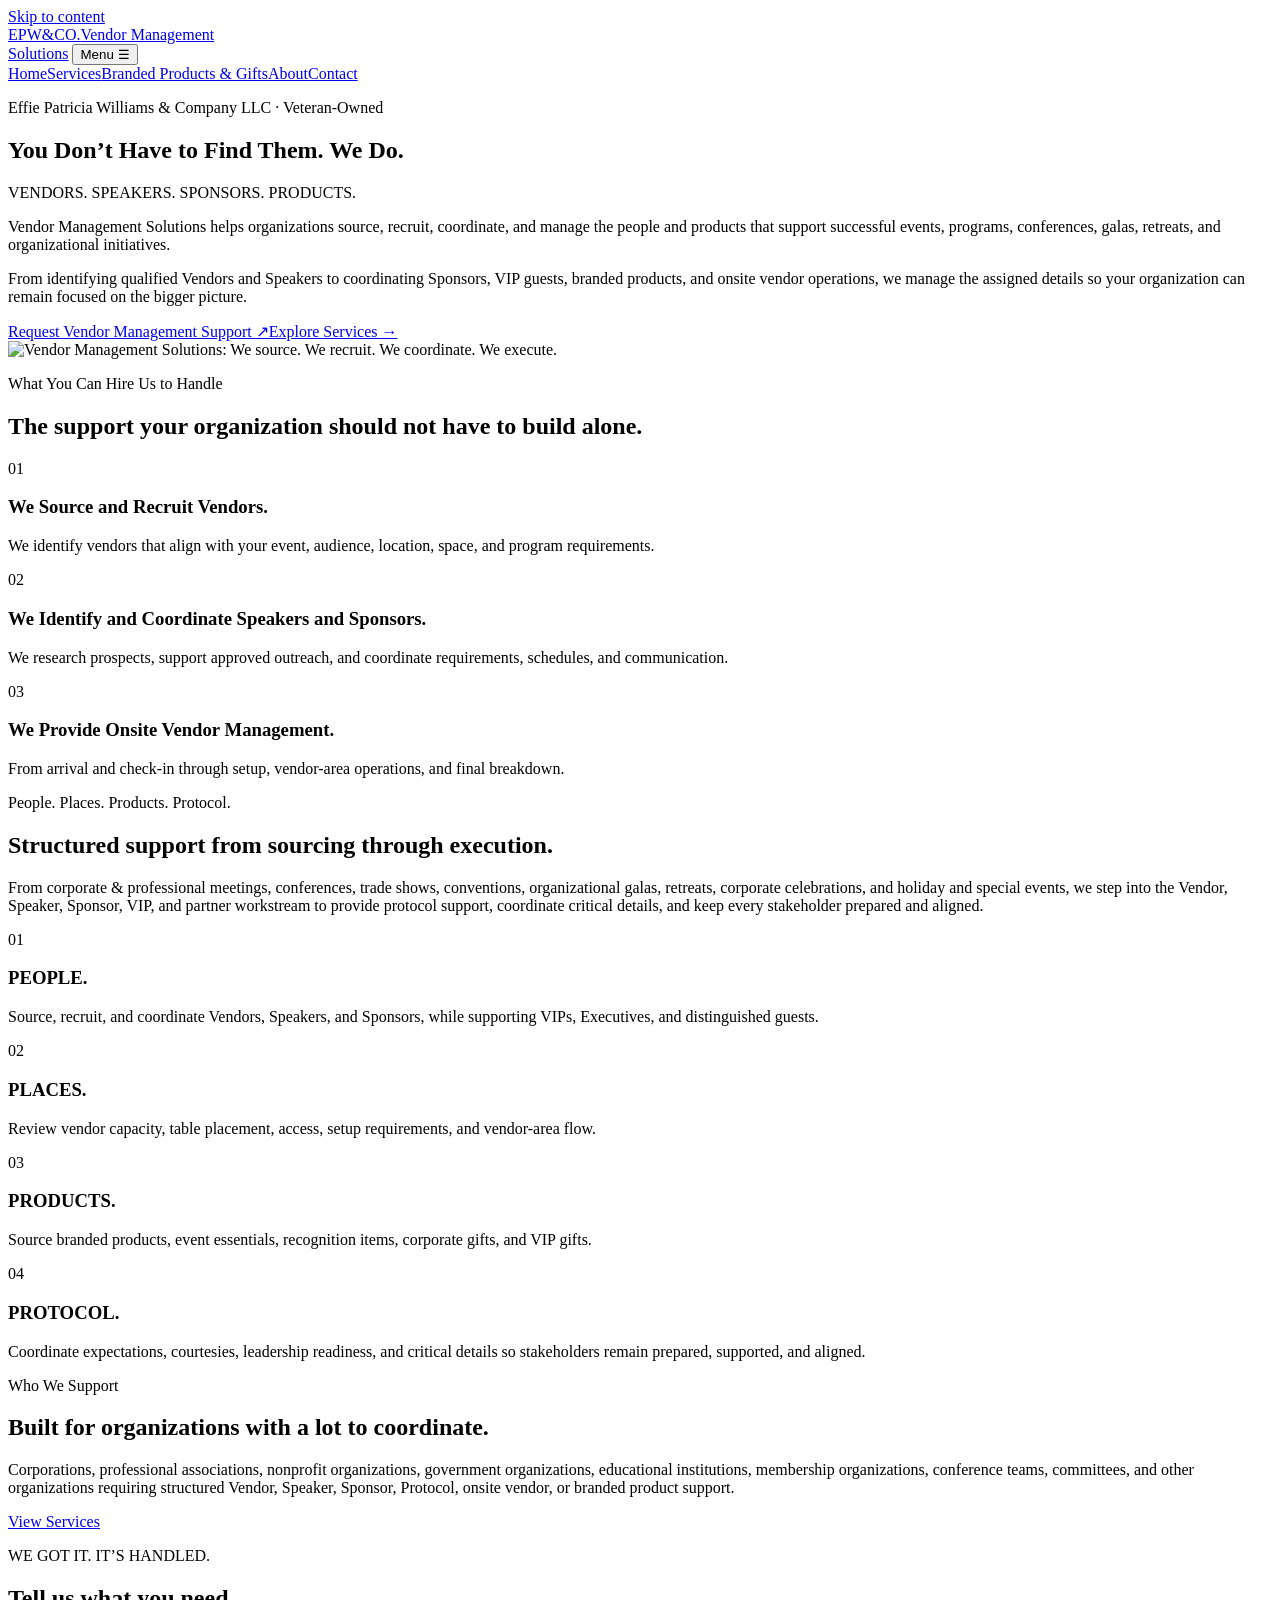
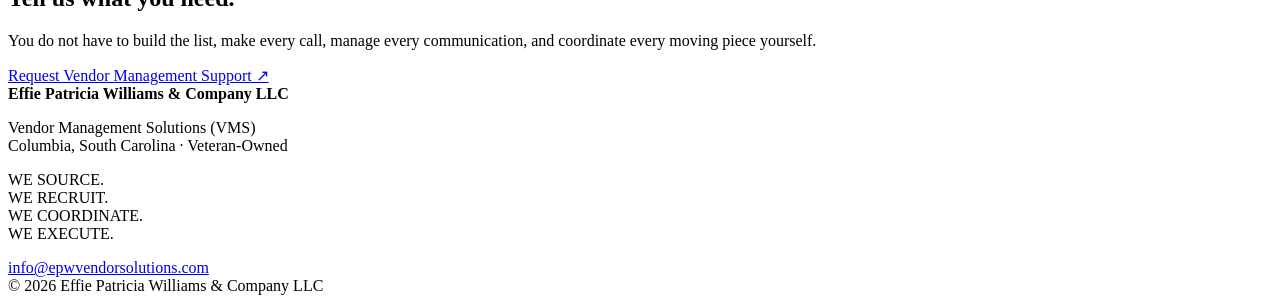
==== index.html @ 1e3501ec "Add files via upload" ====
<!doctype html>
<html lang="en">
<head>
  <meta charset="utf-8">
  <meta name="viewport" content="width=device-width, initial-scale=1">
  <meta name="theme-color" content="#171714">
  <meta name="description" content="Vendor recruitment, speaker and sponsor sourcing, protocol support, branded product procurement, and onsite vendor-area management for organizations.">
  <title>Home | Vendor Management Solutions</title>
  <link rel="stylesheet" href="assets/styles.css">
</head>
<body>
  <a class="skip" href="#main">Skip to content</a>
  <header class="site-header"><div class="wrap header-inner">
    <a class="brand" href="index.html" aria-label="Vendor Management Solutions home"><span class="brand-mark">EPW<span>&amp;CO.</span></span><span class="brand-name">Vendor Management<br>Solutions</span></a>
    <button class="menu-toggle" aria-label="Open navigation" aria-expanded="false" aria-controls="site-nav">Menu <span aria-hidden="true">☰</span></button>
    <nav id="site-nav" aria-label="Main navigation"><a href="index.html" aria-current="page">Home</a><a href="services.html">Services</a><a href="merchandise.html">Branded Products &amp; Gifts</a><a href="about.html">About</a><a href="contact.html">Contact</a></nav>
  </div></header>
  <main id="main">
    <section class="hero"><div class="wrap hero-grid">
      <div>
        <p class="eyebrow">Effie Patricia Williams &amp; Company LLC · Veteran-Owned</p>
        <h1>You Don’t Have to Find Them. We Do.</h1>
        <p class="tagline">VENDORS. SPEAKERS. SPONSORS. PRODUCTS.</p>
        <p class="lead">Vendor Management Solutions helps organizations source, recruit, coordinate, and manage the people and products that support successful events, programs, conferences, galas, retreats, and organizational initiatives.</p>
        <p>From identifying qualified Vendors and Speakers to coordinating Sponsors, VIP guests, branded products, and onsite vendor operations, we manage the assigned details so your organization can remain focused on the bigger picture.</p>
        <div class="actions"><a class="button" href="contact.html">Request Vendor Management Support <span aria-hidden="true">↗</span></a><a class="text-link" href="services.html">Explore Services →</a></div>
      </div>
      <div class="hero-panel"><img src="assets/vms-logo.png" alt="Vendor Management Solutions: We source. We recruit. We coordinate. We execute." width="1024" height="1536"></div>
    </div></section>

    <section class="section soft"><div class="wrap">
      <p class="eyebrow">What You Can Hire Us to Handle</p>
      <h2>The support your organization should not have to build alone.</h2>
      <div class="card-grid three">
        <article class="card"><span class="number">01</span><h3>We Source and Recruit Vendors.</h3><p>We identify vendors that align with your event, audience, location, space, and program requirements.</p></article>
        <article class="card"><span class="number">02</span><h3>We Identify and Coordinate Speakers and Sponsors.</h3><p>We research prospects, support approved outreach, and coordinate requirements, schedules, and communication.</p></article>
        <article class="card"><span class="number">03</span><h3>We Provide Onsite Vendor Management.</h3><p>From arrival and check-in through setup, vendor-area operations, and final breakdown.</p></article>
      </div>
    </div></section>

    <section class="section"><div class="wrap">
      <p class="eyebrow">People. Places. Products. Protocol.</p>
      <h2>Structured support from sourcing through execution.</h2>
      <p class="section-intro">From corporate &amp; professional meetings, conferences, trade shows, conventions, organizational galas, retreats, corporate celebrations, and holiday and special events, we step into the Vendor, Speaker, Sponsor, VIP, and partner workstream to provide protocol support, coordinate critical details, and keep every stakeholder prepared and aligned.</p>
      <div class="card-grid four">
        <article class="card"><span class="number">01</span><h3>PEOPLE.</h3><p>Source, recruit, and coordinate Vendors, Speakers, and Sponsors, while supporting VIPs, Executives, and distinguished guests.</p></article>
        <article class="card"><span class="number">02</span><h3>PLACES.</h3><p>Review vendor capacity, table placement, access, setup requirements, and vendor-area flow.</p></article>
        <article class="card"><span class="number">03</span><h3>PRODUCTS.</h3><p>Source branded products, event essentials, recognition items, corporate gifts, and VIP gifts.</p></article>
        <article class="card"><span class="number">04</span><h3>PROTOCOL.</h3><p>Coordinate expectations, courtesies, leadership readiness, and critical details so stakeholders remain prepared, supported, and aligned.</p></article>
      </div>
    </div></section>

    <section class="section dark-band"><div class="wrap split">
      <div><p class="eyebrow">Who We Support</p><h2>Built for organizations with a lot to coordinate.</h2></div>
      <div><p>Corporations, professional associations, nonprofit organizations, government organizations, educational institutions, membership organizations, conference teams, committees, and other organizations requiring structured Vendor, Speaker, Sponsor, Protocol, onsite vendor, or branded product support.</p><a class="button button-light" href="services.html">View Services</a></div>
    </div></section>

    <section class="section"><div class="wrap callout">
      <div><p class="eyebrow">WE GOT IT. IT’S HANDLED.</p><h2>Tell us what you need.</h2><p>You do not have to build the list, make every call, manage every communication, and coordinate every moving piece yourself.</p></div>
      <a class="button" href="contact.html">Request Vendor Management Support ↗</a>
    </div></section>
  </main>
  <footer class="site-footer"><div class="wrap footer-grid"><div><strong>Effie Patricia Williams &amp; Company LLC</strong><p>Vendor Management Solutions (VMS)<br>Columbia, South Carolina · Veteran-Owned</p></div><div><p>WE SOURCE.<br>WE RECRUIT.<br>WE COORDINATE.<br>WE EXECUTE.</p><a href="mailto:info@epwvendorsolutions.com">info@epwvendorsolutions.com</a></div></div><div class="wrap footer-bottom">© <span id="year">2026</span> Effie Patricia Williams &amp; Company LLC</div></footer>
  <script src="assets/site.js" defer></script>
</body>
</html>
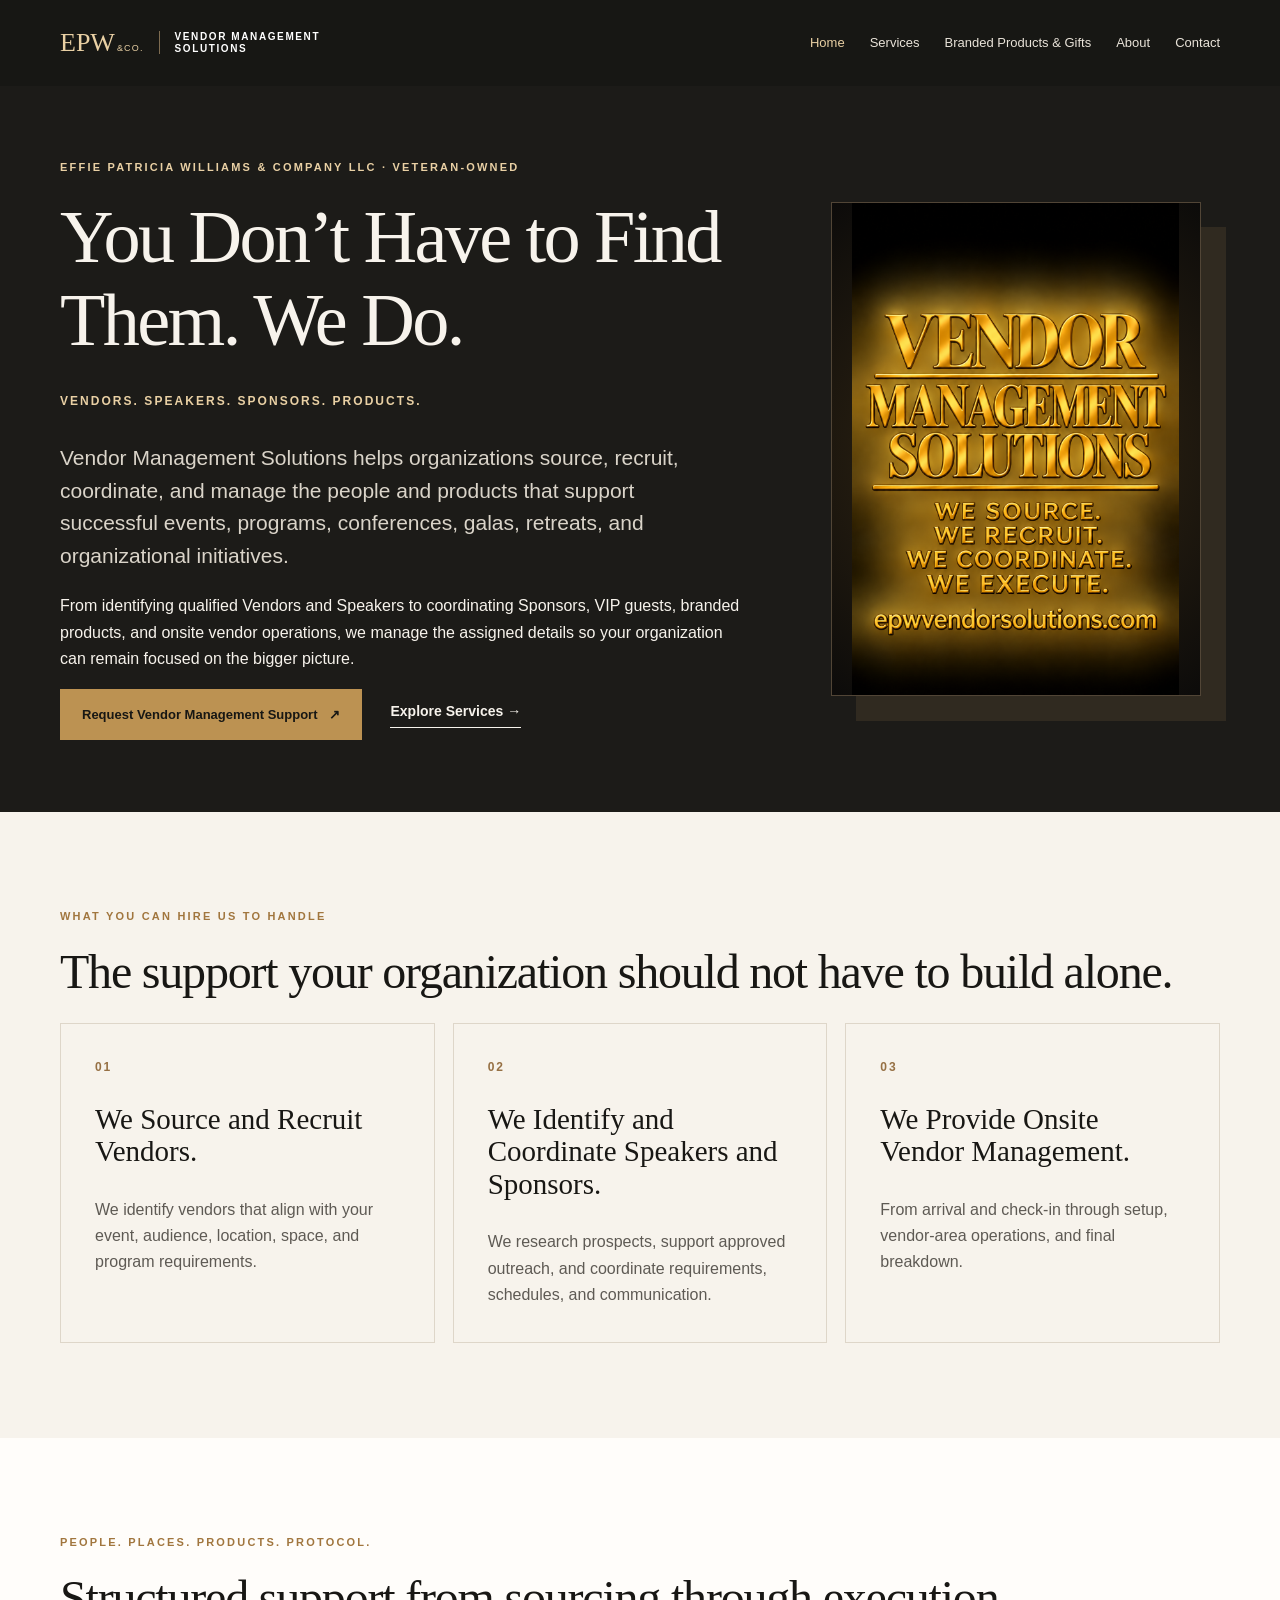
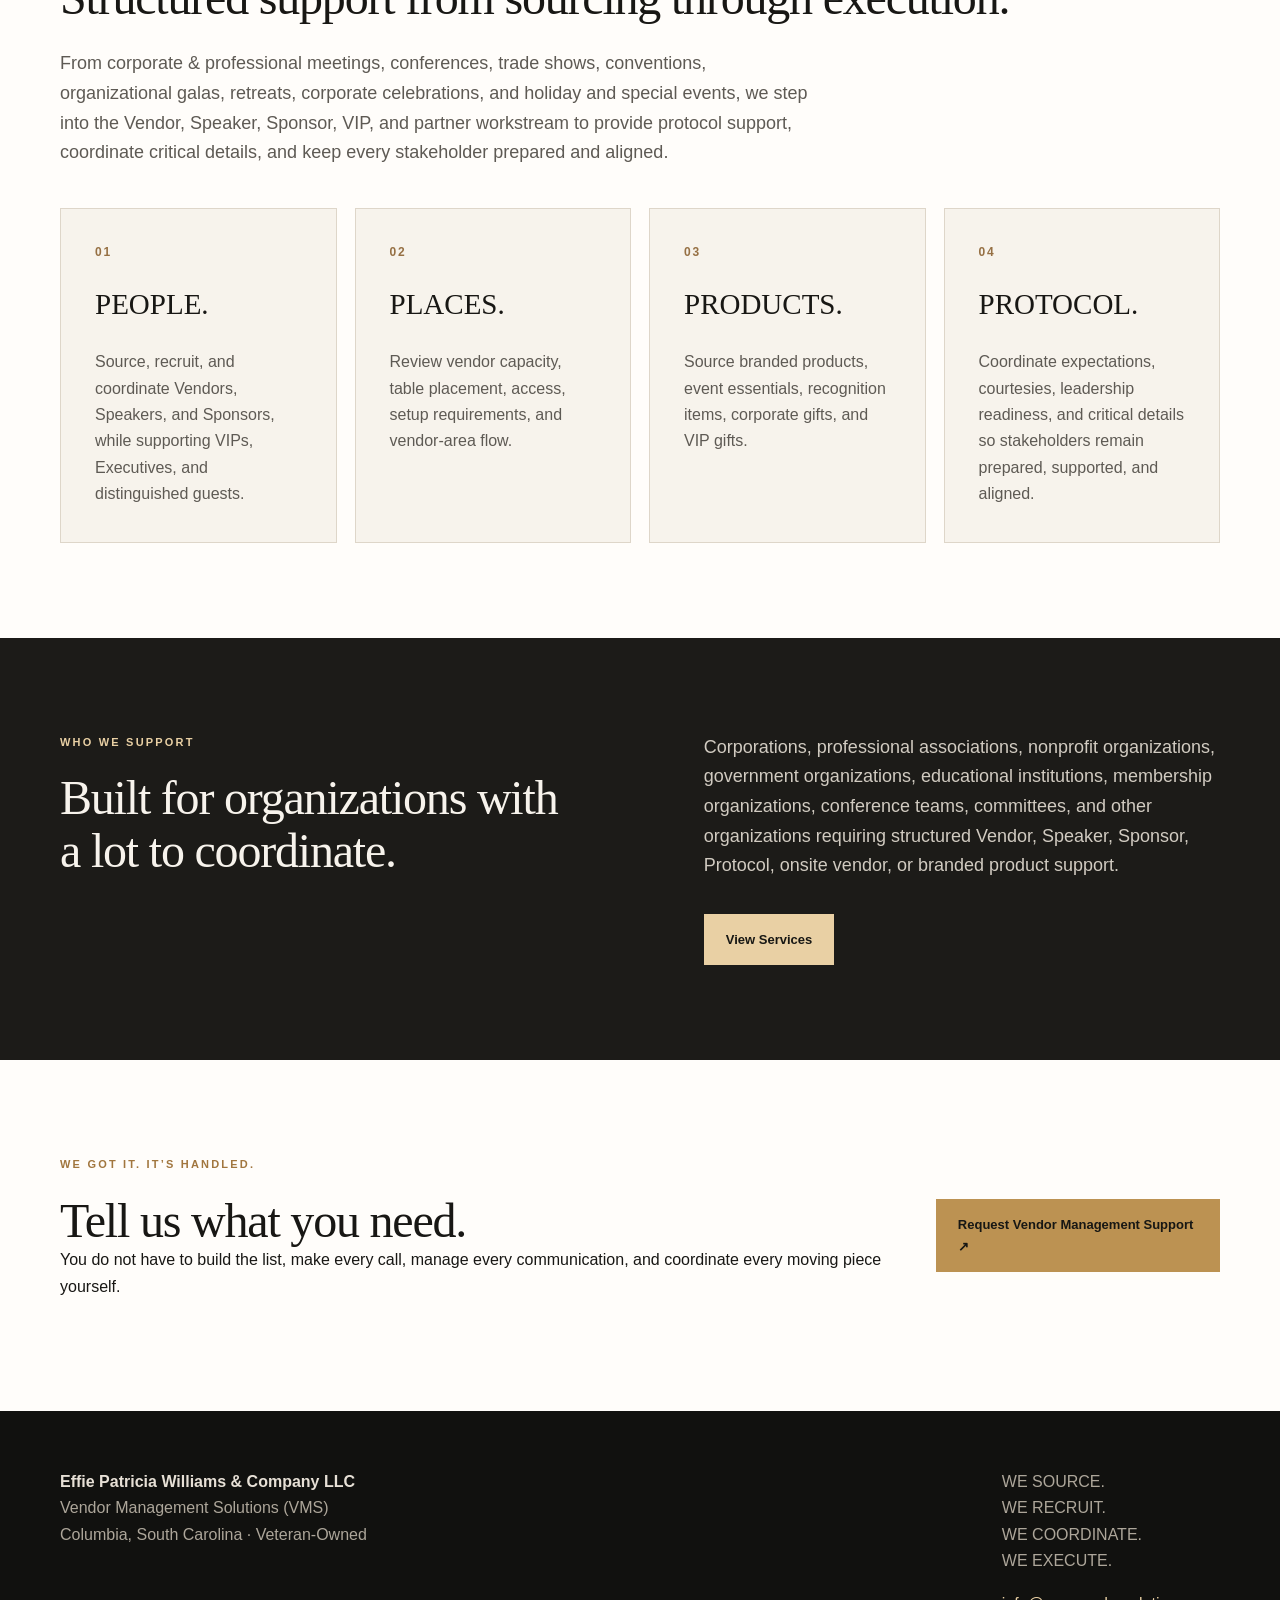
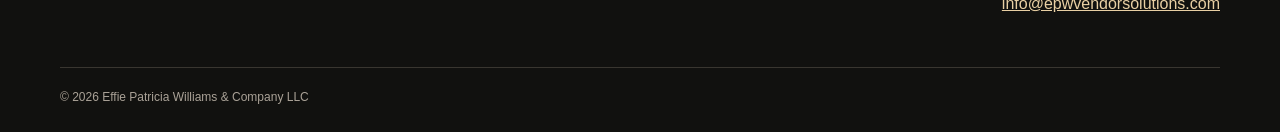
==== commit 4ac35cff: "Add files via upload" ====
--- a/index.html
+++ b/index.html
@@ -5,7 +5,19 @@
   <meta name="viewport" content="width=device-width, initial-scale=1">
   <meta name="theme-color" content="#171714">
   <meta name="description" content="Vendor recruitment, speaker and sponsor sourcing, protocol support, branded product procurement, and onsite vendor-area management for organizations.">
-  <title>Home | Vendor Management Solutions</title>
+  <title>Vendor Management Solutions | EPW &amp; Co.</title>
+  <meta property="og:title" content="Vendor Management Solutions | EPW &amp; Co.">
+  <meta property="og:description" content="We Source. We Recruit. We Coordinate. We Execute.">
+  <meta property="og:type" content="website">
+  <meta property="og:url" content="https://epwvendorsolutions.com/">
+  <meta property="og:image" content="https://epwvendorsolutions.com/assets/social-preview.png?v=2">
+  <meta property="og:image:width" content="1200">
+  <meta property="og:image:height" content="630">
+  <meta property="og:image:alt" content="Vendor Management Solutions. We Source. We Recruit. We Coordinate. We Execute.">
+  <meta name="twitter:card" content="summary_large_image">
+  <meta name="twitter:title" content="Vendor Management Solutions | EPW &amp; Co.">
+  <meta name="twitter:description" content="We Source. We Recruit. We Coordinate. We Execute.">
+  <meta name="twitter:image" content="https://epwvendorsolutions.com/assets/social-preview.png?v=2">
   <link rel="stylesheet" href="assets/styles.css">
 </head>
 <body>
--- a/assets/styles.css
+++ b/assets/styles.css
@@ -0,0 +1 @@
+:root{--ink:#181714;--gold:#bc9252;--gold-light:#e9d0a4;--ivory:#f7f3ec;--paper:#fffdfa;--muted:#5e5a54;--line:#ded6c9;font-family:Arial,Helvetica,sans-serif;color:var(--ink);background:var(--paper)}*{box-sizing:border-box}html{scroll-behavior:smooth}body{margin:0;line-height:1.65}a{color:inherit}img{max-width:100%;height:auto}.wrap{width:min(1160px,calc(100% - 48px));margin:auto}.skip{position:absolute;left:-9999px;top:8px;background:#fff;padding:8px;z-index:10}.skip:focus{left:8px}.site-header{background:#171714;color:#fff;position:relative;z-index:3}.header-inner{min-height:86px;display:flex;justify-content:space-between;align-items:center;gap:24px}.brand{display:flex;align-items:center;gap:15px;text-decoration:none;line-height:1.15}.brand-mark{font-family:Georgia,serif;font-size:26px;color:var(--gold-light);white-space:nowrap}.brand-mark span{font-family:Arial,sans-serif;font-size:9px;letter-spacing:.13em;margin-left:2px}.brand-name{border-left:1px solid #7d6b50;padding-left:15px;text-transform:uppercase;letter-spacing:.16em;font-size:10px;font-weight:bold}.site-header nav{display:flex;align-items:center;gap:25px}.site-header nav a{text-decoration:none;font-size:13px;color:#e9e3d9}.site-header nav a:hover,.site-header nav a[aria-current]{color:var(--gold-light)}.menu-toggle{display:none}.hero{background:#1c1b18;color:var(--ivory);overflow:hidden}.hero-grid{display:grid;grid-template-columns:1.25fr .75fr;gap:6%;align-items:center;min-height:620px;padding-block:72px}.eyebrow{color:#a1763e;text-transform:uppercase;letter-spacing:.2em;font-weight:700;font-size:11px;margin:0 0 20px}.hero .eyebrow,.dark-band .eyebrow{color:var(--gold-light)}h1,h2,h3,p{margin-top:0}h1,h2,h3{font-family:Georgia,'Times New Roman',serif;font-weight:normal;line-height:1.12}h1{font-size:clamp(44px,5.8vw,78px);letter-spacing:-.035em;margin-bottom:25px}h2{font-size:clamp(31px,3.8vw,48px);letter-spacing:-.025em;margin-bottom:24px}h3{font-size:29px}.lead{font-size:clamp(17px,1.8vw,21px);line-height:1.55;max-width:700px;color:#dad4c9}.hero .lead{max-width:630px}.tagline{text-transform:uppercase;letter-spacing:.17em;font-size:12px;font-weight:bold;color:var(--gold-light);margin:30px 0}.actions{display:flex;align-items:center;gap:28px;flex-wrap:wrap}.button{display:inline-flex;align-items:center;justify-content:center;gap:12px;background:var(--gold);color:#171714;padding:15px 22px;text-decoration:none;font-size:13px;font-weight:700;min-height:48px}.button:hover{background:#e4bd81}.button-light{background:var(--gold-light)}.text-link{text-decoration:none;font-weight:bold;font-size:14px;border-bottom:1px solid currentColor;padding-bottom:4px}.text-link:hover{color:var(--gold)}.hero-panel{max-width:370px;justify-self:center;aspect-ratio:3/4;border:1px solid #514536;background:radial-gradient(circle,#392b15,#0c0b0a);box-shadow:25px 25px 0 #302a20;overflow:hidden}.hero-panel img{width:100%;height:100%;object-fit:contain}.section{padding:95px 0}.section-intro{max-width:760px;font-size:18px;color:var(--muted);margin-bottom:40px}.card-grid{display:grid;gap:18px}.three{grid-template-columns:repeat(3,1fr)}.card{background:var(--ivory);border:1px solid var(--line);padding:34px;min-height:240px}.card p{color:var(--muted);margin:0}.card h2{font-size:29px}.number{display:block;color:#967044;font-size:12px;letter-spacing:.16em;font-weight:bold;margin-bottom:25px}.dark-band{background:#1c1b18;color:var(--ivory)}.split{display:grid;grid-template-columns:1fr 1fr;gap:11%;align-items:start}.split p:not(.eyebrow){font-size:18px;color:#d1cbc1}.split .button{margin-top:15px}.soft{background:var(--ivory)}.soft .split p:not(.eyebrow){color:var(--muted)}.callout{display:flex;justify-content:space-between;align-items:center;gap:25px}.callout h2{margin-bottom:0}.page-hero{background:#1c1b18;color:var(--ivory);padding:100px 0 105px;border-bottom:7px solid var(--gold)}.page-hero h1{max-width:900px}.page-hero .lead{margin-bottom:0}.service-list article{display:grid;grid-template-columns:210px 1fr;gap:35px;border-top:1px solid var(--line);padding:38px 0}.service-list article:last-child{border-bottom:1px solid var(--line)}.service-list h2{font-size:37px}.service-list p{color:var(--muted);max-width:700px;font-size:17px}.about-grid{display:grid;grid-template-columns:.82fr 1.18fr;gap:10%;align-items:start}.about-grid p:not(.eyebrow){font-size:17px;color:var(--muted)}.quote-panel{background:#171714;color:var(--gold-light);min-height:490px;padding:55px;display:flex;flex-direction:column;justify-content:center}.quote-panel .quote-mark{font-family:Georgia,serif;font-size:120px;line-height:.55}.quote-panel p{font-family:Georgia,serif!important;font-size:50px!important;line-height:1.1;color:var(--gold-light)!important;margin:38px 0}.quote-panel .rule{width:70px;border-top:1px solid var(--gold)}.quote-panel small{text-transform:uppercase;letter-spacing:.15em;margin-top:25px}.about-grid .button{margin-top:18px}.contact-grid{display:grid;grid-template-columns:1.15fr .85fr;gap:70px}.contact-card{background:var(--ivory);border:1px solid var(--line);padding:50px}.contact-card p,.contact-note p{color:var(--muted)}.contact-card .contact-address{font-size:17px;margin:28px 0 8px;overflow-wrap:anywhere}.contact-card small{color:var(--muted)}.contact-note{padding:20px 0}.contact-note li{padding:6px 0}.contact-note ul{padding-left:22px;margin-bottom:35px}.site-footer{background:#11110f;color:#e7e0d6;padding:58px 0 24px}.footer-grid{display:flex;justify-content:space-between;gap:35px}.footer-grid p{color:#ada69a}.footer-grid a{color:var(--gold-light)}.footer-bottom{border-top:1px solid #393630;margin-top:50px;padding-top:20px;color:#aaa297;font-size:12px}a:focus-visible,button:focus-visible{outline:3px solid var(--gold-light);outline-offset:4px}@media(max-width:900px){.site-header nav{gap:13px}.site-header nav a{font-size:12px}.hero-grid{min-height:0}.three{grid-template-columns:repeat(2,1fr)}}@media(max-width:680px){.wrap{width:min(100% - 32px,1160px)}.header-inner{min-height:72px}.brand-mark{font-size:22px}.brand-name{font-size:9px}.menu-toggle{display:block;background:none;border:1px solid #8b785e;color:#fff;padding:8px 12px;font:inherit;font-size:13px}.site-header nav{display:none;position:absolute;top:72px;left:0;right:0;background:#171714;padding:18px 16px 25px;flex-direction:column;align-items:stretch;gap:0;border-top:1px solid #4c4439}.site-header nav.open{display:flex}.site-header nav a{padding:10px 0;font-size:15px}.hero-grid,.split,.about-grid,.contact-grid{grid-template-columns:1fr;gap:32px}.hero-grid{padding-block:65px}.hero-panel{display:none}.section{padding:65px 0}.three{grid-template-columns:1fr}.card{min-height:0}.page-hero{padding:72px 0}.service-list article{grid-template-columns:1fr;gap:0;padding:30px 0}.service-list .number{margin-bottom:12px}.service-list h2{font-size:30px}.callout,.footer-grid{display:block}.callout .button{margin-top:28px}.quote-panel{min-height:310px;padding:35px}.quote-panel p{font-size:42px!important}.contact-card{padding:30px}}
